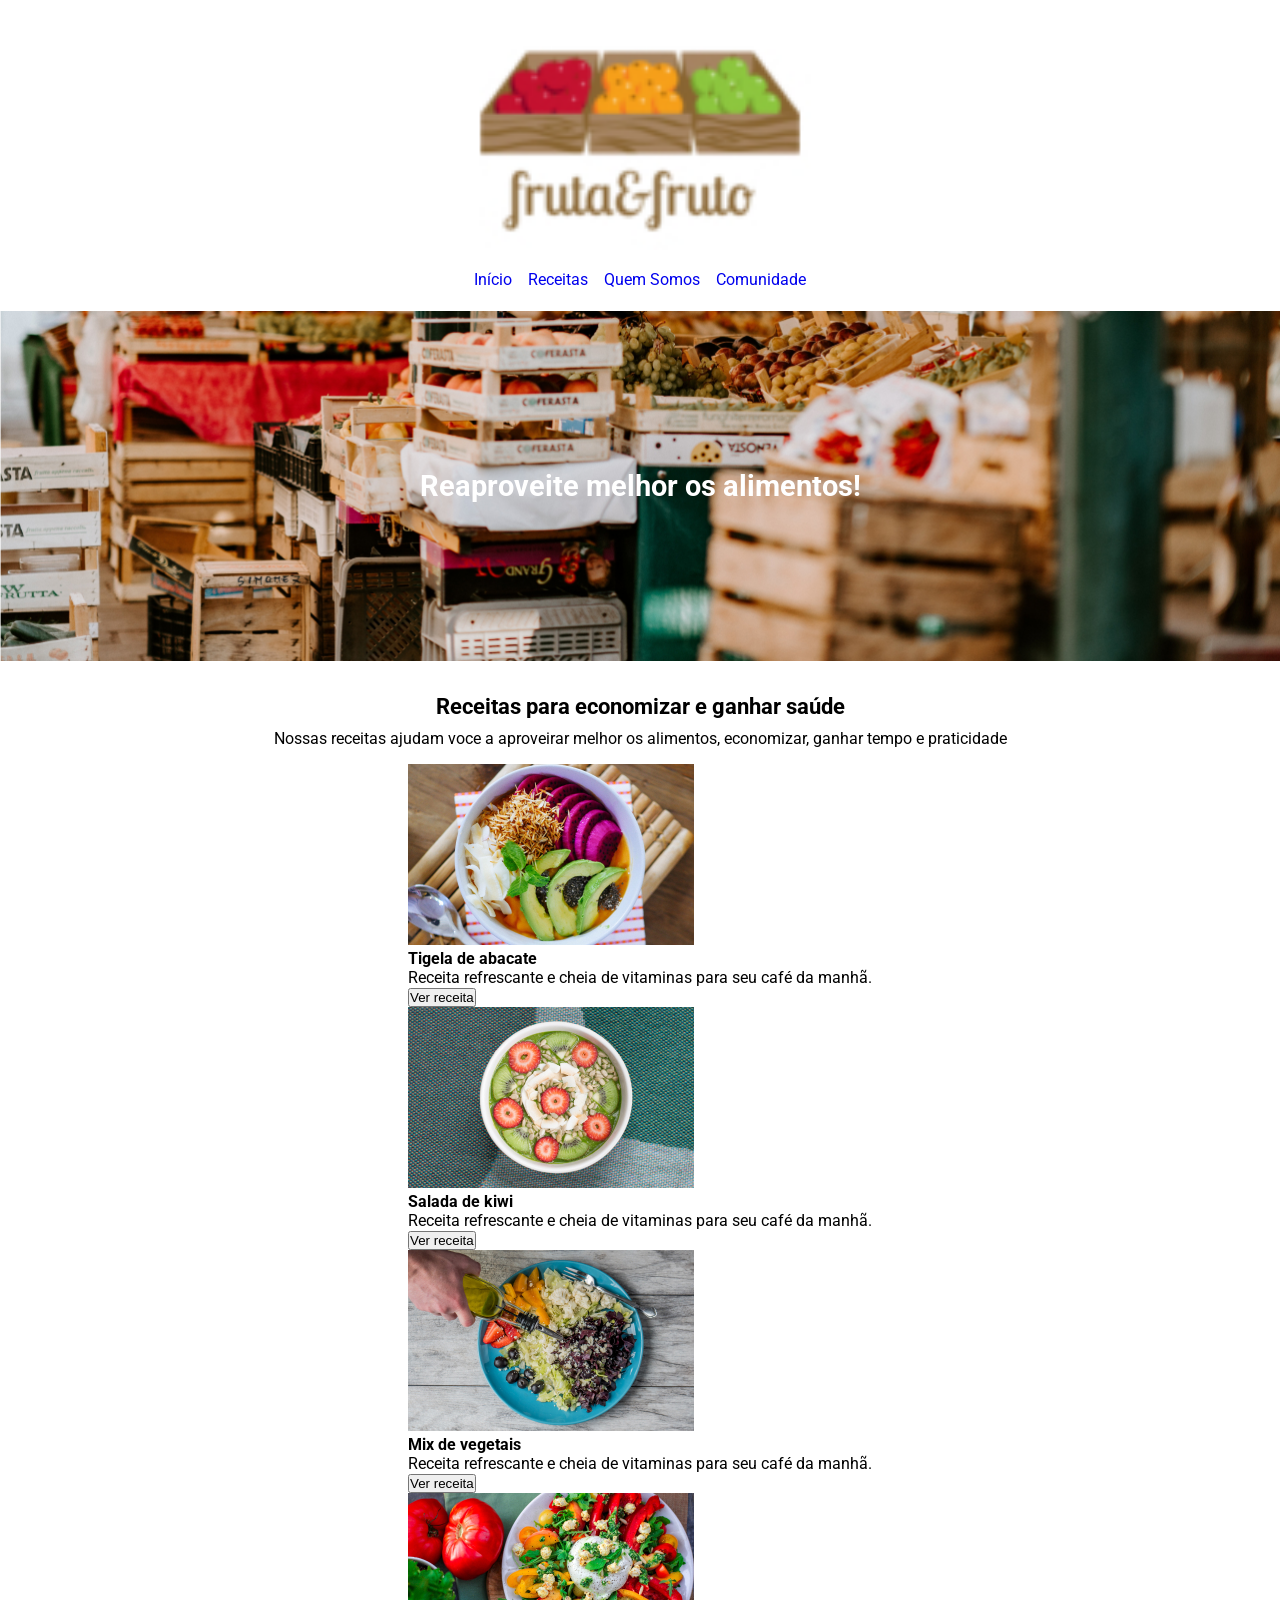
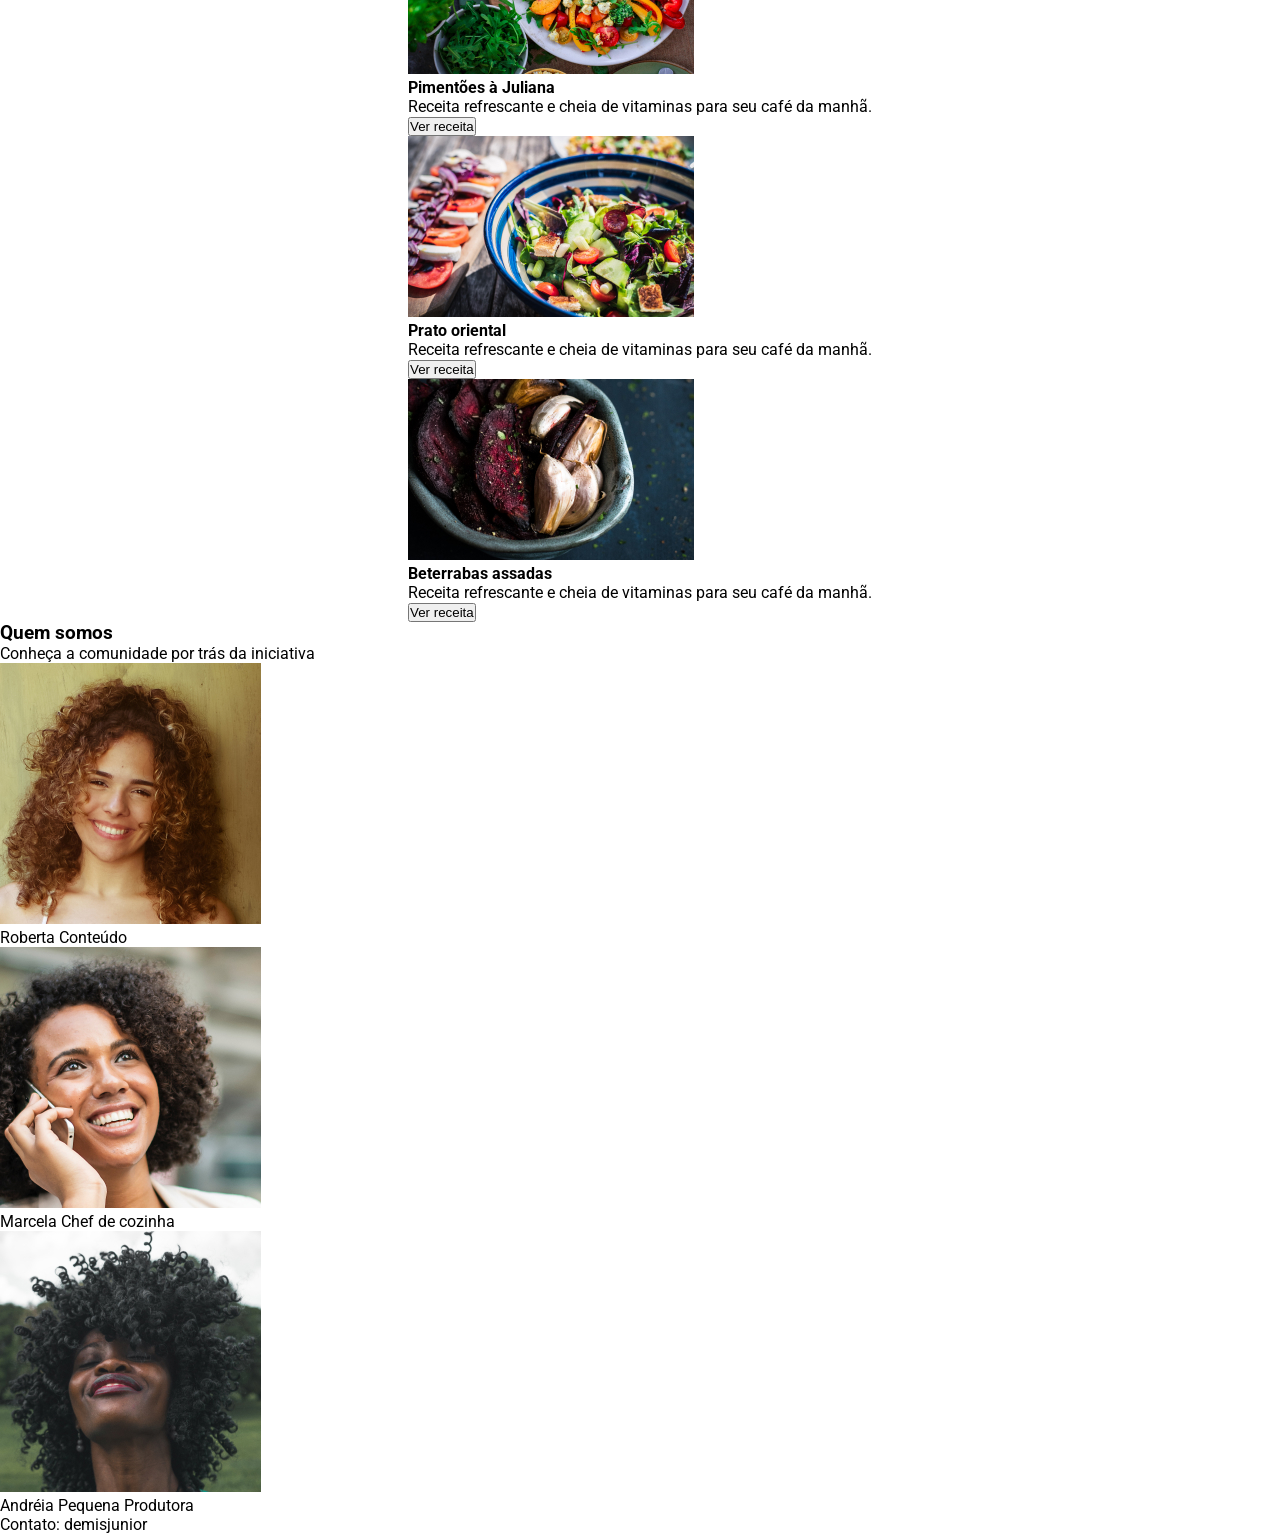
==== index.html @ a8789bb0 "First commit" ====
<!DOCTYPE html>
<html lang="pt-BR">

<head>
    <link href="https://fonts.googleapis.com/css?family=Pacifico|Roboto:100,300,400,500,700,900" rel="stylesheet" />
    <meta charset="UTF-8" />
    <meta name="viewport" content="width=device-width, initial-scale=1.0" />
    <meta http-equiv="X-UA-Compatible" content="ie=edge" />
    <title>Fruta & Fruto</title>
    <link rel="stylesheet" href="assets/css/style.css">
    <link href="https://fonts.googleapis.com/css2?family=Roboto:wght@100;400;700&display=swap" rel="stylesheet">
</head>

<body>
    <header class="page-header">
        <img class="logo" src="assets/img/logo.jpg" alt="Fruta e Fruto">
        <nav class="menu">
            <ul class="list-menu">
                <li class="menu-item"><a class="menu-link ativo" href="#">Início</a></li>
                <li class="menu-item"><a class="menu-link" href="#">Receitas</a></li>
                <li class="menu-item"><a class="menu-link" href="#">Quem Somos</a></li>
                <li class="menu-item"><a class="menu-link" href="#">Comunidade</a></li>
            </ul>
        </nav>
    </header>

    <section class="banner">
        <h2 class="banner-title">Reaproveite melhor os alimentos!</h2>
    </section>

    <section class="about">
        <h2 class="about-title">Receitas para economizar e ganhar saúde</h2>
        <p class="about-description">Nossas receitas ajudam voce a aproveirar melhor os alimentos, economizar, ganhar
            tempo e praticidade
        </p>
    </section>

    <section class="recipes">
        <div class="recipe">
            <img alt="Tigela de abacate" class="recipe-image" src="./assets/img/receitas/tigela-de-abacate.jpg" />
            <div class="recipe-content">
                <h4 class="recipe-title">Tigela de abacate</h4>
                <p class="recipe-description">Receita refrescante e cheia de vitaminas para seu café da manhã.</p>
                <button class="recipe-button">Ver receita</button>
            </div>
        </div>

        <div class="recipe">
            <img alt="Salada de kiwi" class="recipe-image" src="./assets/img/receitas/salada-de-kiwi.jpg" />
            <div class="recipe-content">
                <h4 class="recipe-title">Salada de kiwi</h4>
                <p class="recipe-description">Receita refrescante e cheia de vitaminas para seu café da manhã.</p>
                <button class="recipe-button">Ver receita</button>
            </div>
        </div>

        <div class="recipe">
            <img alt="Mix de vegetais" class="recipe-image" src="./assets/img/receitas/mix-de-vegetais.jpg" />
            <div class="recipe-content">
                <h4 class="recipe-title">Mix de vegetais</h4>
                <p class="recipe-description">Receita refrescante e cheia de vitaminas para seu café da manhã.</p>
                <button class="recipe-button">Ver receita</button>
            </div>
        </div>

        <div class="recipe">
            <img alt="Pimentões à Juliana" class="recipe-image" src="./assets/img/receitas/pimentoes-a-juliana.jpg" />
            <div class="recipe-content">
                <h4 class="recipe-title">Pimentões à Juliana</h4>
                <p class="recipe-description">Receita refrescante e cheia de vitaminas para seu café da manhã.</p>
                <button class="recipe-button">Ver receita</button>
            </div>
        </div>

        <div class="recipe">
            <img alt="Prato oriental" class="recipe-image" src="./assets/img/receitas/prato-oriental.jpg" />
            <div class="recipe-content">
                <h4 class="recipe-title">Prato oriental</h4>
                <p class="recipe-description">Receita refrescante e cheia de vitaminas para seu café da manhã.</p>
                <button class="recipe-button">Ver receita</button>
            </div>
        </div>

        <div class="recipe">
            <img alt="Beterrabas assadas" class="recipe-image" src="./assets/img/receitas/beterrabas-assadas.jpg" />
            <div class="recipe-content">
                <h4 class="recipe-title">Beterrabas assadas</h4>
                <p class="recipe-description">Receita refrescante e cheia de vitaminas para seu café da manhã.</p>
                <button class="recipe-button">Ver receita</button>
            </div>
        </div>
    </section>

    <section class="who-we-are">
        <h3 class="who-we-are-title">Quem somos</h3>
        <p class="who-we-are-description">Conheça a comunidade por trás da iniciativa</p>

        <div class="people">
            <div class="person">
                <div class="person-image person-image-roberta">
                    <img src="assets/img/pessoas/roberta.jpg" alt="">
                </div>
                <span class="person-name">Roberta</span>
                <span class="person-work">Conteúdo</span>
            </div>

            <div class="person">
                <div class="person-image person-image-marcela">
                    <img src="assets/img/pessoas/marcela.jpg" alt="">
                </div>
                <span class="person-name">Marcela</span>
                <span class="person-work">Chef de cozinha</span>
            </div>

            <div class="person">
                <div class="person-image person-image-andreia">
                    <img src="assets/img/pessoas/andreia.jpg" alt="">
                </div>
                <span class="person-name">Andréia</span>
                <span class="person-work">Pequena Produtora</span>
            </div>
        </div>
    </section>

    <footer class="page-footer">
        <p>Contato: demisjunior</p>
    </footer>
</body>

</html>
---- assets/css/style.css ----
* {
    padding: 0;
    margin: 0;
    box-sizing: border-box;
}

body {
    font-family: 'Roboto', sans-serif;
}

a {
    text-decoration: none;
}

.page-header {
    display: flex;
    flex-direction: column;
    justify-content: center;
    align-items: center;
    padding: 1.4rem;
}

.page-header .logo {
    width: 30%;
}

.page-header .menu {
    display: flex;
    justify-content: center;
}

.page-header .menu .list-menu {
    display: flex;
    margin-top: 1.2rem;
    list-style: none;
}

.page-header .menu .list-menu .menu-item:not(:last-child) {
    margin-right: 1rem;
}

.banner {
    height: 350px;
    display: flex;
    align-items: center;
    justify-content: center;
    background-image: url('/assets/img/banner.jpg');
    background-position: center;
    background-size: cover;
    margin-bottom: 2rem;
}

.banner .banner-title {
    font-size: 1.8rem;
    text-align: center;
    color: #fff;
}

.about {
    display: flex;
    flex-direction: column;
    justify-content: center;
    align-items: center;
}

.about .about-title {
    font-size: 1.4rem;
    margin-bottom: 0.6rem;
}

.about .about-description {
    text-align: center;
    margin-bottom: 1rem;
}

.recipes {
    display: flex;
    flex-direction: column;
    justify-content: center;
    align-items: center;
}

.recipe {}

.recipe img {}

.recipe-content {}

.recipe-title {}

.recipe-description {}

.recipe-button {}
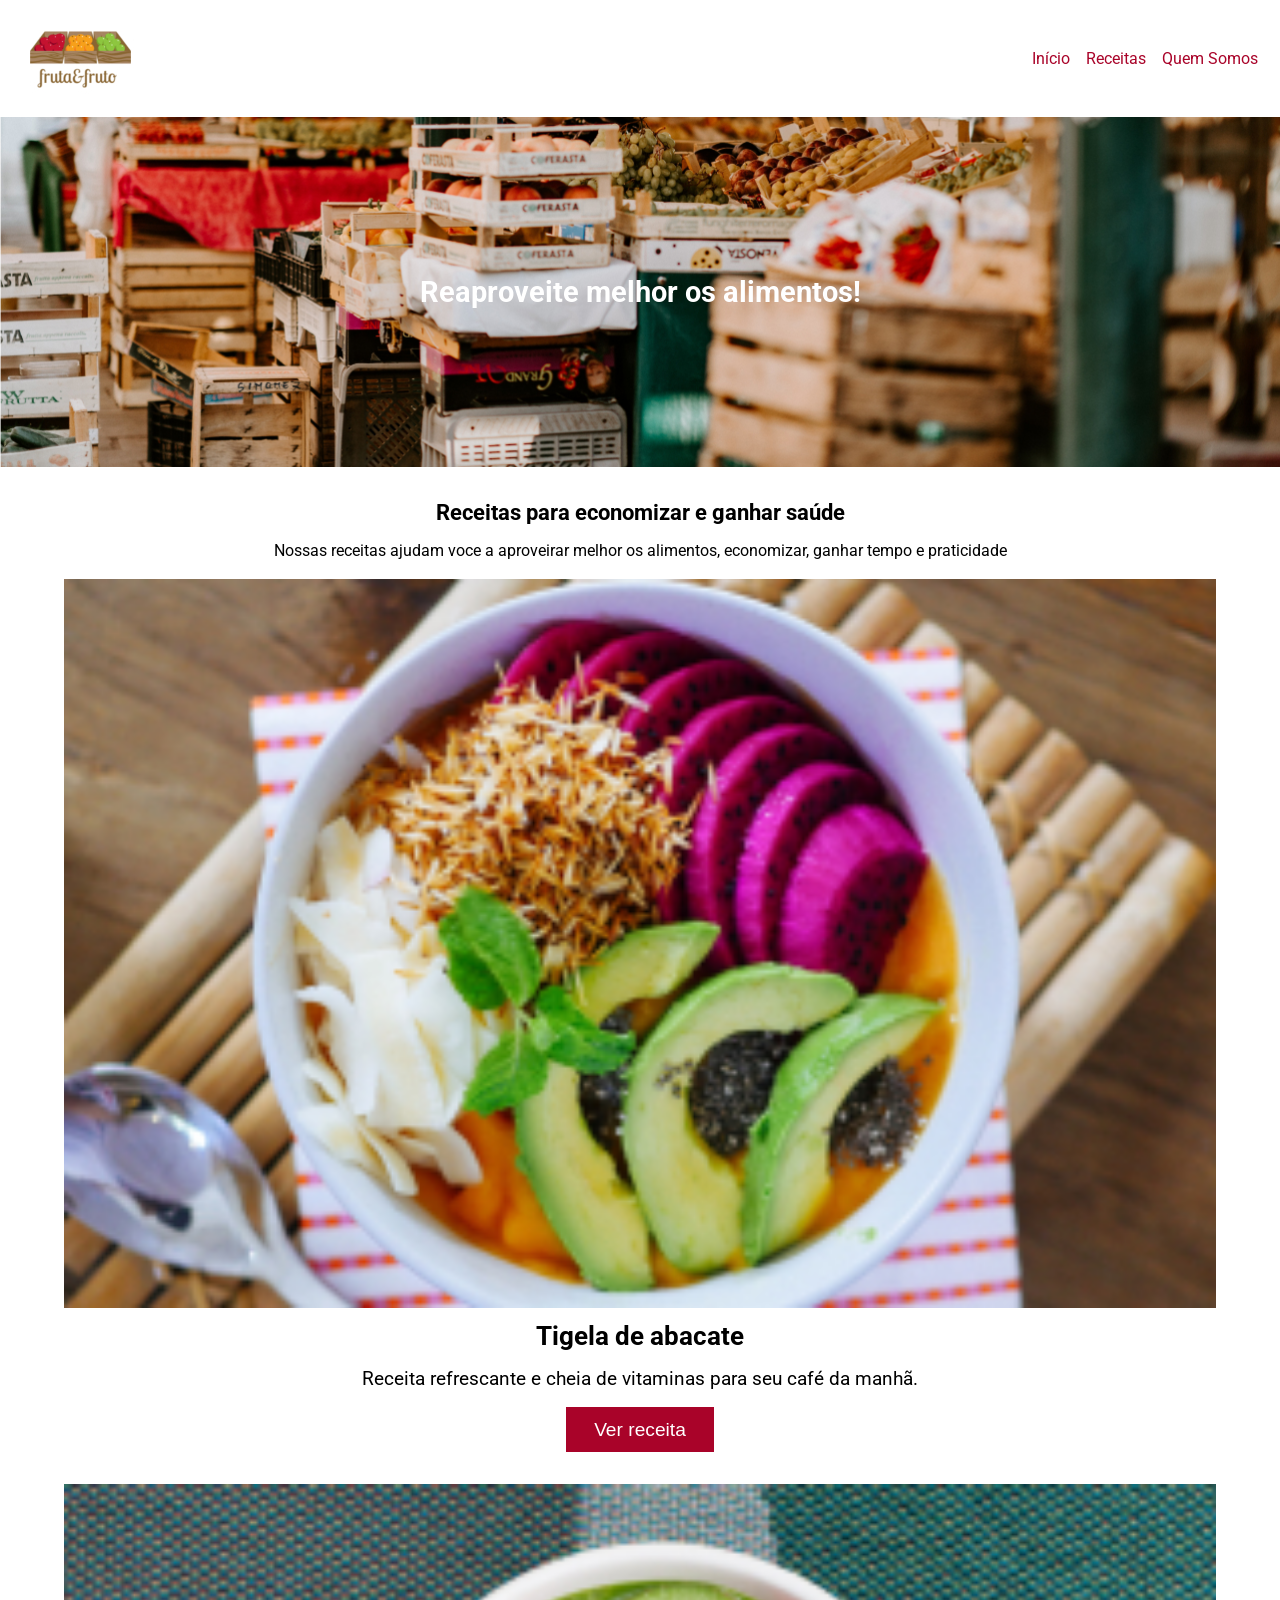
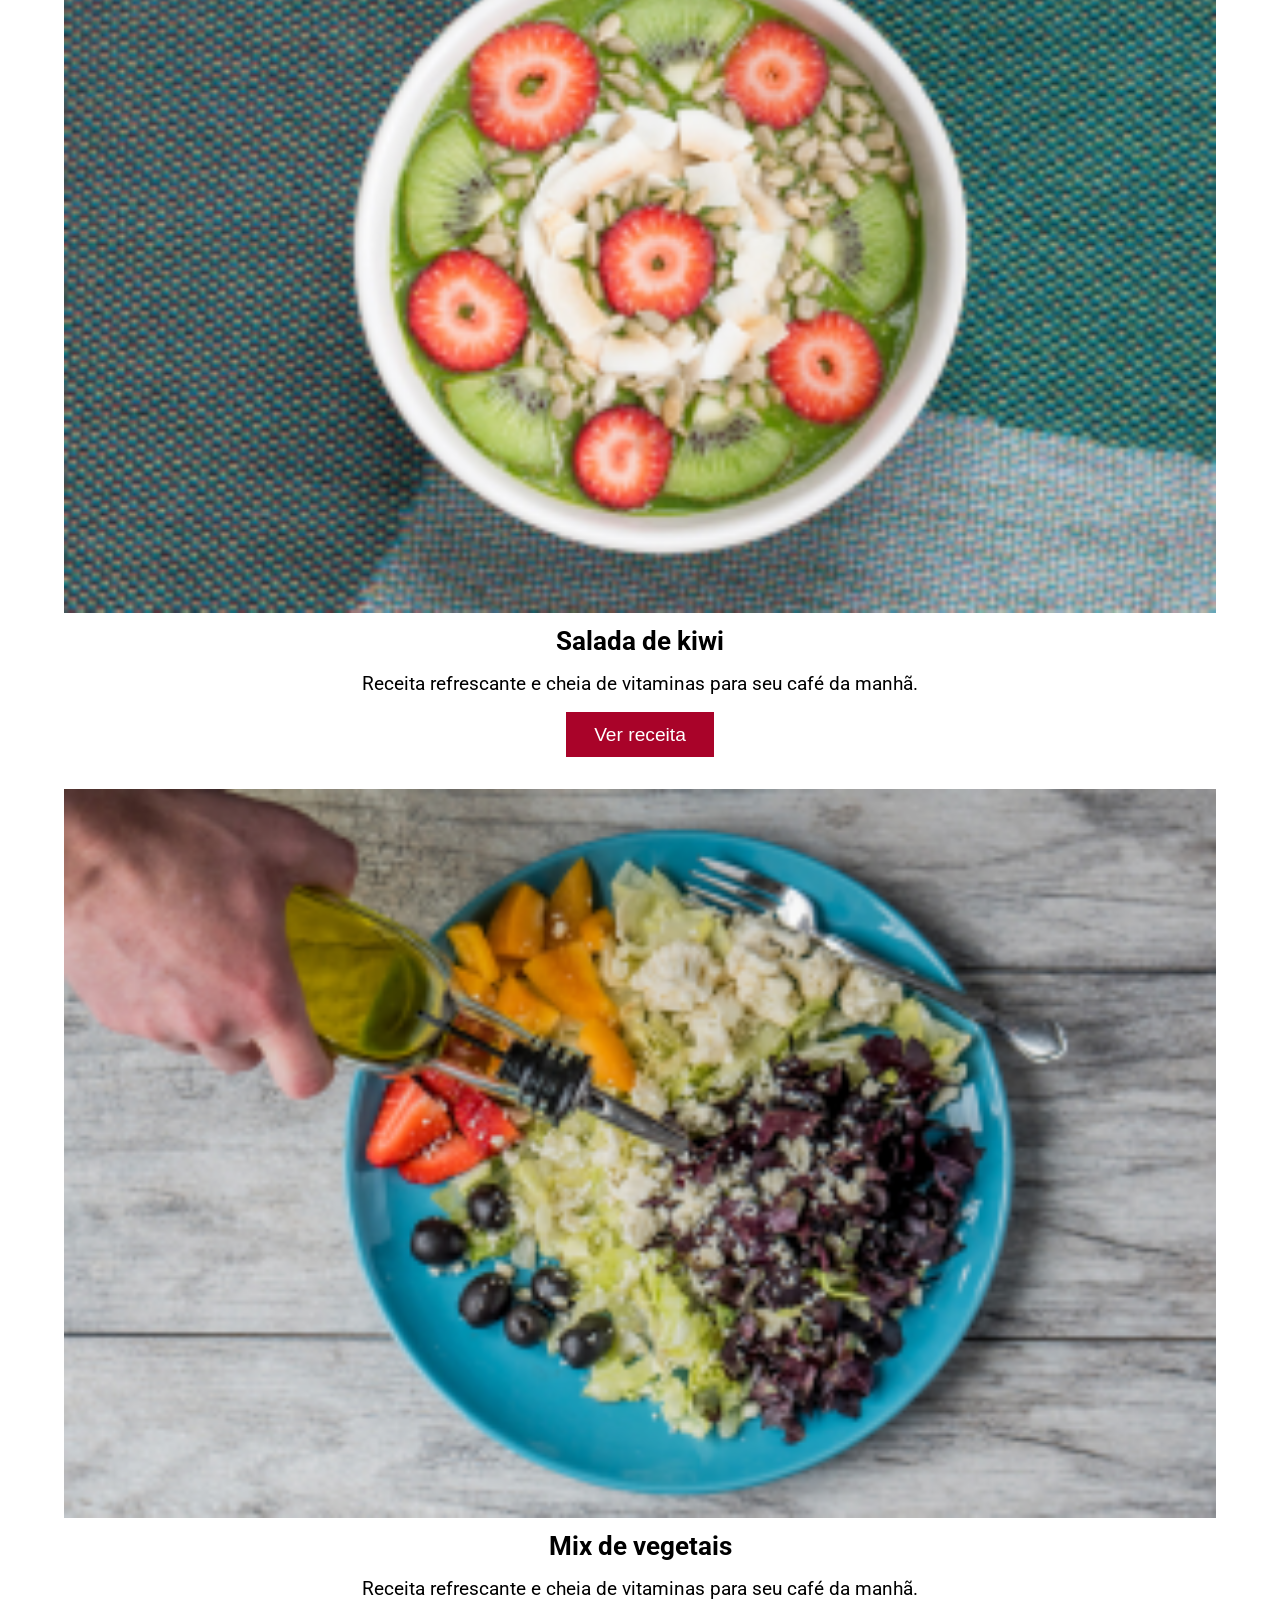
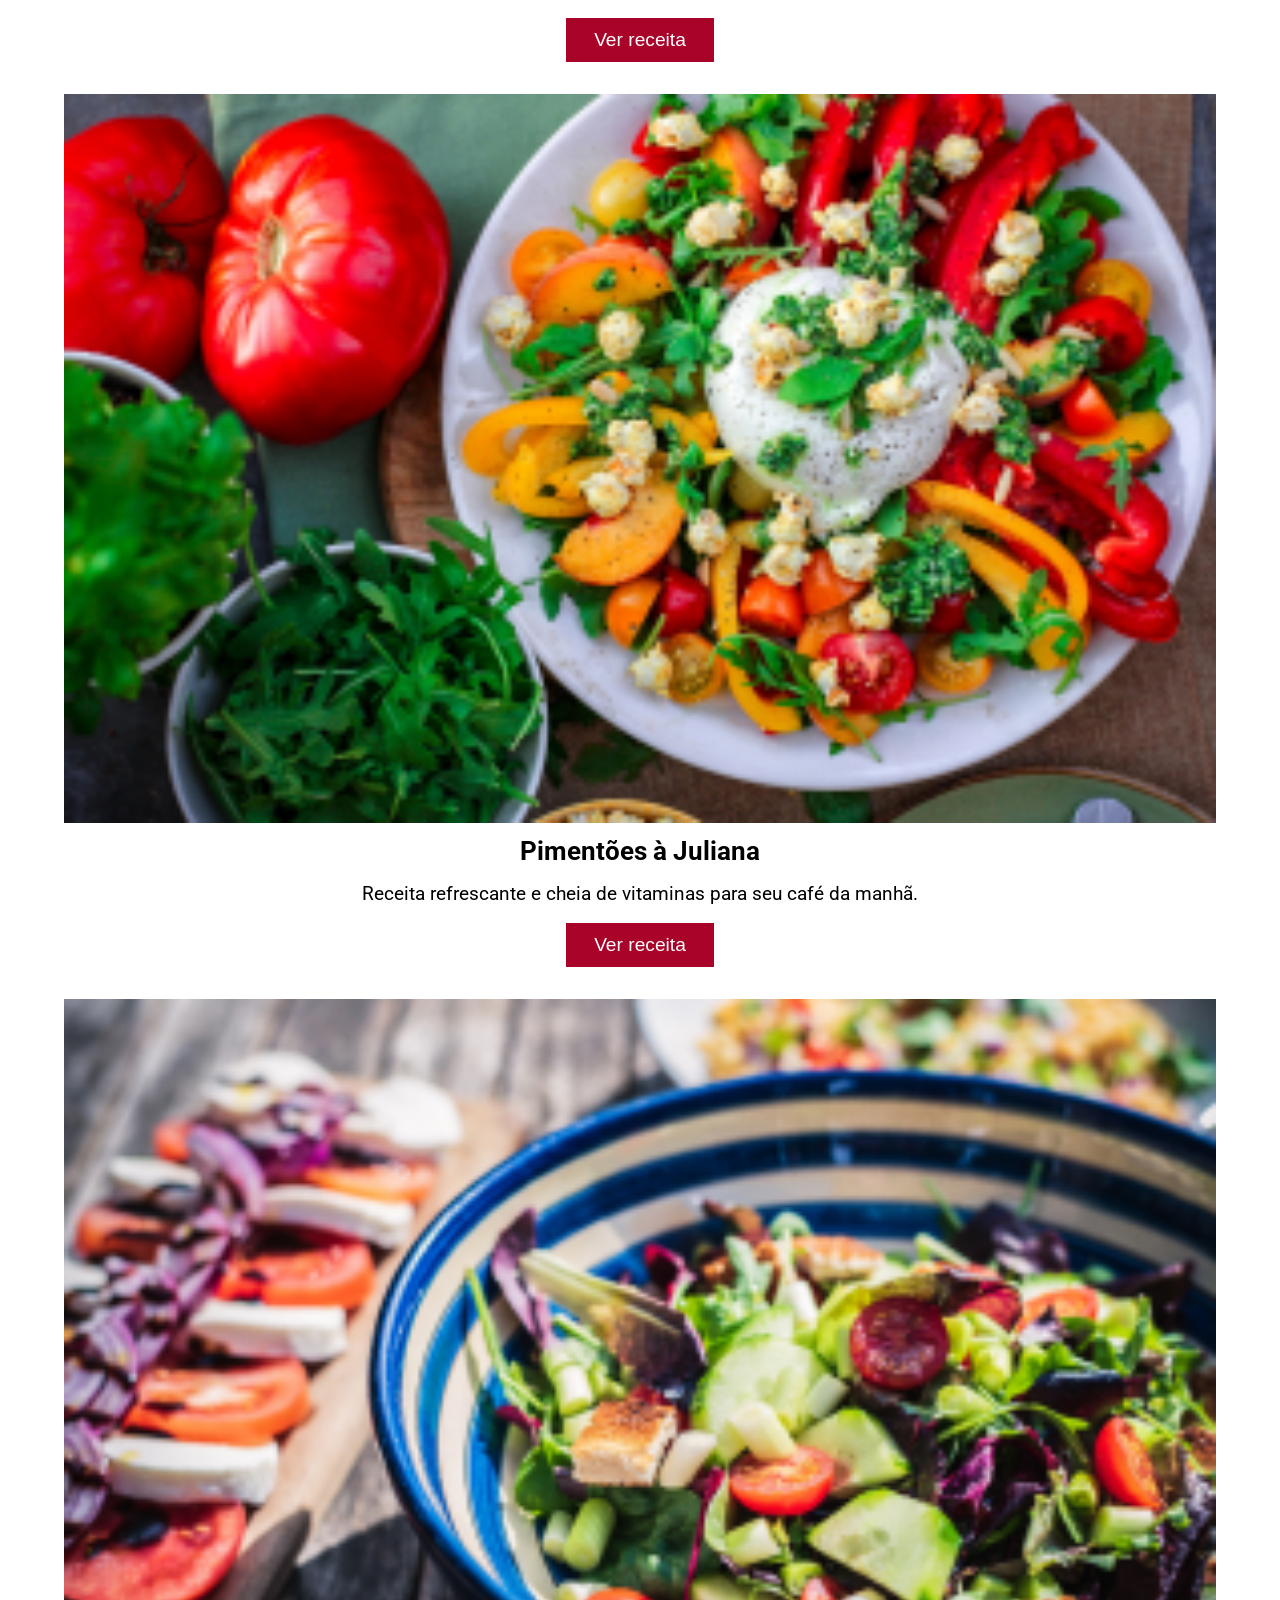
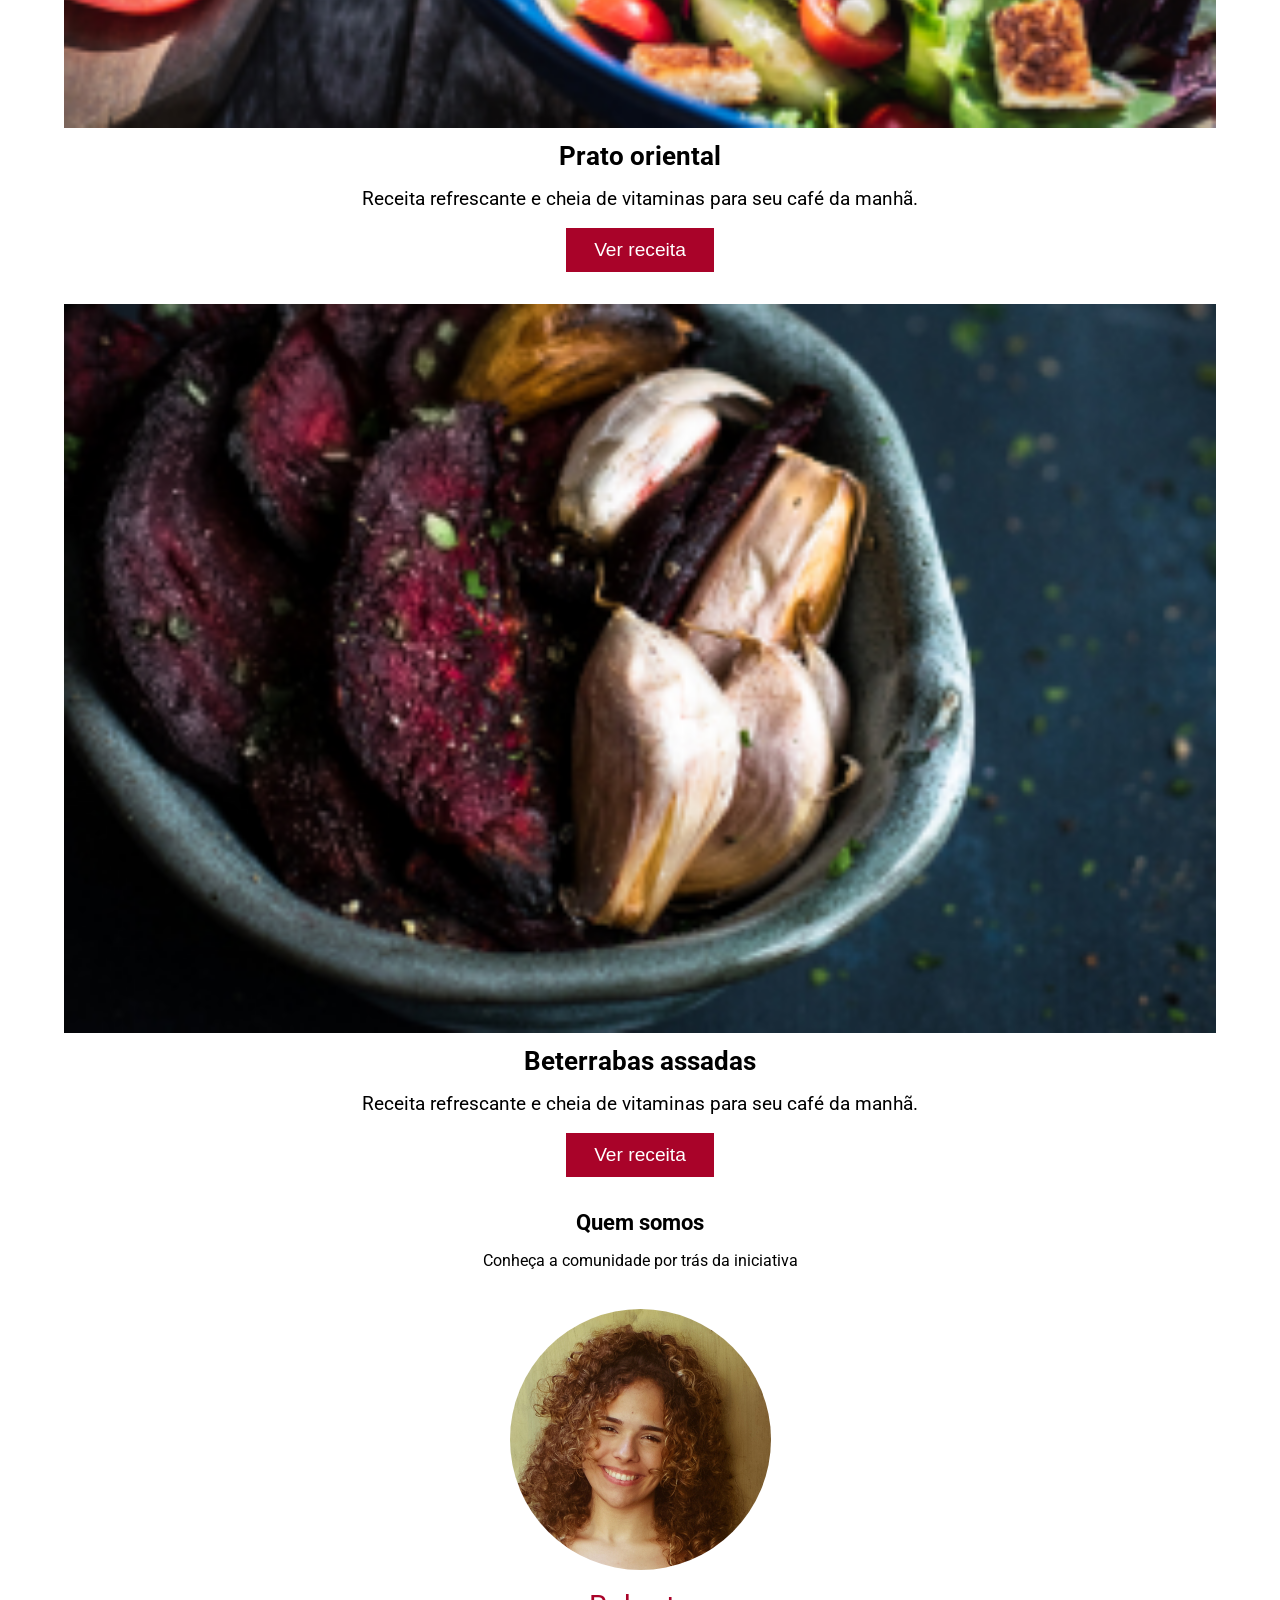
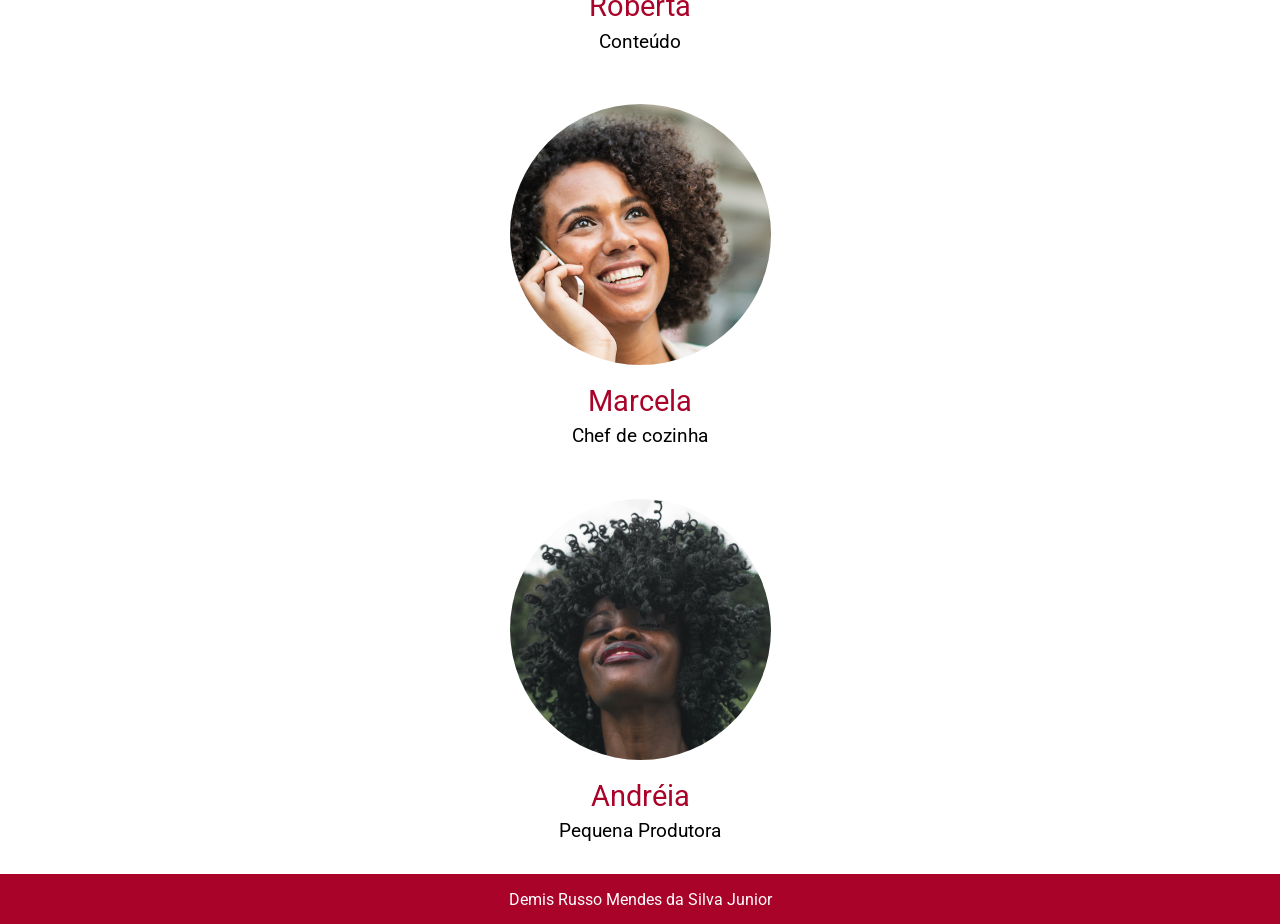
==== commit eae7e2ce: "Mobile First Finished with Flexbox" ====
--- a/index.html
+++ b/index.html
@@ -12,14 +12,13 @@
 </head>
 
 <body>
-    <header class="page-header">
+    <header id="page-header">
         <img class="logo" src="assets/img/logo.jpg" alt="Fruta e Fruto">
         <nav class="menu">
             <ul class="list-menu">
-                <li class="menu-item"><a class="menu-link ativo" href="#">Início</a></li>
-                <li class="menu-item"><a class="menu-link" href="#">Receitas</a></li>
-                <li class="menu-item"><a class="menu-link" href="#">Quem Somos</a></li>
-                <li class="menu-item"><a class="menu-link" href="#">Comunidade</a></li>
+                <li><a class="menu-link" href="#">Início</a></li>
+                <li><a class="menu-link" href="#">Receitas</a></li>
+                <li><a class="menu-link" href="#">Quem Somos</a></li>                
             </ul>
         </nav>
     </header>
@@ -97,25 +96,19 @@
 
         <div class="people">
             <div class="person">
-                <div class="person-image person-image-roberta">
-                    <img src="assets/img/pessoas/roberta.jpg" alt="">
-                </div>
+                <img class="person-image" src="assets/img/pessoas/roberta.jpg" alt="">
                 <span class="person-name">Roberta</span>
                 <span class="person-work">Conteúdo</span>
             </div>
 
             <div class="person">
-                <div class="person-image person-image-marcela">
-                    <img src="assets/img/pessoas/marcela.jpg" alt="">
-                </div>
+                <img class="person-image" src="assets/img/pessoas/marcela.jpg" alt="">
                 <span class="person-name">Marcela</span>
                 <span class="person-work">Chef de cozinha</span>
             </div>
 
             <div class="person">
-                <div class="person-image person-image-andreia">
-                    <img src="assets/img/pessoas/andreia.jpg" alt="">
-                </div>
+                <img class="person-image" src="assets/img/pessoas/andreia.jpg" alt="">
                 <span class="person-name">Andréia</span>
                 <span class="person-work">Pequena Produtora</span>
             </div>
@@ -123,7 +116,7 @@
     </section>
 
     <footer class="page-footer">
-        <p>Contato: demisjunior</p>
+        <p>Demis Russo Mendes da Silva Junior</p>
     </footer>
 </body>
 
--- a/assets/css/style.css
+++ b/assets/css/style.css
@@ -1,3 +1,5 @@
+/* Mobile First */
+
 * {
     padding: 0;
     margin: 0;
@@ -12,7 +14,7 @@
     text-decoration: none;
 }
 
-.page-header {
+#page-header {
     display: flex;
     flex-direction: column;
     justify-content: center;
@@ -20,22 +22,26 @@
     padding: 1.4rem;
 }
 
-.page-header .logo {
+#page-header .logo {
     width: 30%;
 }
 
-.page-header .menu {
-    display: flex;
-    justify-content: center;
-}
-
-.page-header .menu .list-menu {
+#page-header .menu {
+    display: flex;
+    justify-content: center;
+}
+
+#page-header .menu .list-menu {
     display: flex;
     margin-top: 1.2rem;
     list-style: none;
 }
 
-.page-header .menu .list-menu .menu-item:not(:last-child) {
+#page-header .menu .list-menu .menu-link {
+    color: #a90329;
+}
+
+#page-header .menu .list-menu :not(:last-child) {
     margin-right: 1rem;
 }
 
@@ -58,36 +64,137 @@
 
 .about {
     display: flex;
-    flex-direction: column;
-    justify-content: center;
-    align-items: center;
+    flex-direction: column;    
+    align-items: center;
+    text-align: center;
 }
 
 .about .about-title {
     font-size: 1.4rem;
-    margin-bottom: 0.6rem;
+    margin-bottom: 0.8rem;
 }
 
 .about .about-description {
     text-align: center;
+    line-height: 1.6rem;
     margin-bottom: 1rem;
 }
 
 .recipes {
     display: flex;
-    flex-direction: column;
-    justify-content: center;
-    align-items: center;
-}
-
-.recipe {}
-
-.recipe img {}
-
-.recipe-content {}
-
-.recipe-title {}
-
-.recipe-description {}
-
-.recipe-button {}+    flex-wrap: wrap;
+    justify-content: center;
+    align-items: center;
+}
+
+.recipe {
+    display: flex;
+    flex-direction: column;
+    align-items: center;
+    margin-bottom: 2rem;
+    width: 90%;
+}
+
+.recipe img {
+    width: 100%;
+}
+
+.recipe-content {
+    text-align: center;
+    line-height: 1.6rem;
+}
+
+.recipe-title {
+    font-size: 1.6rem;
+    margin: 1rem 0;
+}
+
+.recipe-description {
+    font-size: 1.2rem;
+}
+
+.recipe-button {
+    border: 0;
+    background: #a90329;
+    color: #fff;
+    font-size: 1.2rem;
+    width: 9.2rem;
+    height: 2.8rem;
+    margin-top: 1rem;
+}
+
+.who-we-are {
+    display: flex;
+    flex-direction: column;
+    align-items: center;
+    justify-content: center;
+}
+
+.who-we-are-title {
+    font-size: 1.4rem;
+    margin-bottom: 0.8rem;
+}
+
+.who-we-are-description {
+    line-height: 1.6rem;
+    margin-bottom: 1rem;
+}
+
+.people {
+    display: flex;
+    flex-direction: column;
+    align-items: center;
+    justify-content: center;
+}
+
+.person {
+    display: flex;
+    flex-direction: column;
+    align-items: center;
+    justify-content: center;
+    margin-bottom: 2rem;
+}
+
+.person-image {
+    border-radius: 50%;
+    margin: 1.2rem;
+}
+
+.person-name {
+    font-size: 1.8rem;
+    color: #a90329;
+}
+
+.person-work {
+    margin-top: 0.4rem;
+    font-size: 1.2rem;
+}
+
+.page-footer {
+    display: flex;
+    justify-content: center;
+    align-items: center;
+    background: #a90329;
+    height: 50px;
+}
+
+.page-footer p {
+    color: #fff;
+}
+
+@media (min-width: 700px) {
+    #page-header {
+        display: grid;
+        grid-template-columns: auto 3fr;
+    }
+    #page-header .menu {
+        display: grid;
+        justify-self: end;        
+    }
+    #page-header .menu .list-menu {
+        margin-top: 0;
+    }
+    #page-header .logo{
+        width: 100%;
+    }
+}
